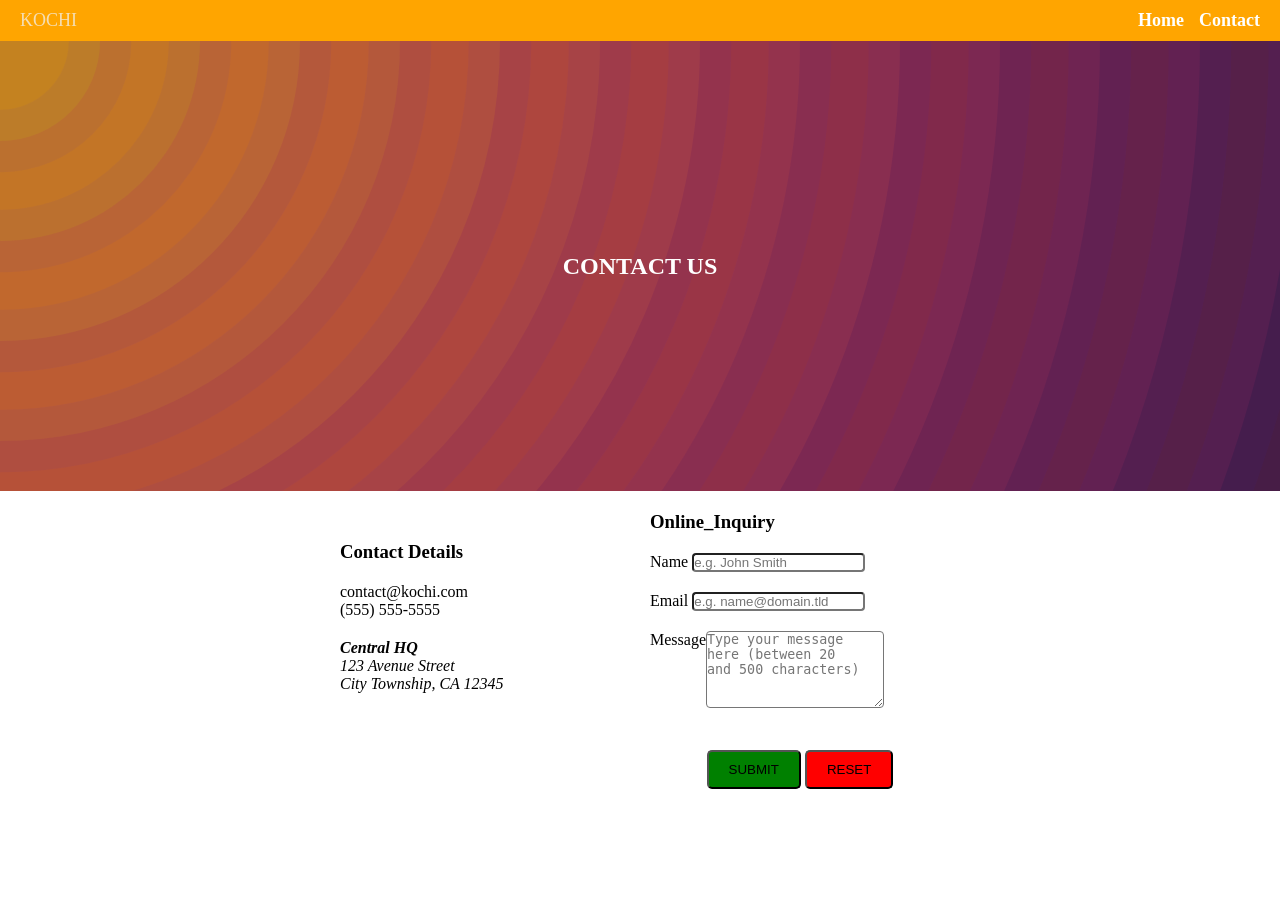
==== pages/contacts.html @ 06592b34 "add project files" ====
<!DOCTYPE html>
<html lang="en">

<head>
    <meta charset="UTF-8">
    <meta name="viewport" content="width=device-width, initial-scale=1.0">
    <title>Contact</title>
    <link rel="stylesheet" href="../css/global.css">
    <link rel="stylesheet" href="../css/contact.css">
</head>

<body>
    <header>
        <section class="navbar">
            <p>KOCHI</p>
            <div class="Navigation_linkes">
                <ul>
                    <li><a href="../index.html">Home</a></li>
                    <li><a href="contacts.html">Contact</a></li>
                </ul>
            </div>
        </section>
        <section class="Hero_Section">
            <div class="Hero_Section_img">
                <div class="Hero_Section_content">
                    <h1>CONTACT US</h1>
                </div>
            </div>
        </section>
        <section class="contact">
            <div class="Contact_Details">
                <h3>Contact Details</h3>
                <p>contact@kochi.com<br>(555) 555-5555</p>
                <address>
                    Central HQ <br>
                    123 Avenue Street <br>
                    City Township, CA 12345
                </address>
            </div>
            <div class="Online_Inquiry">
                <h3>Online_Inquiry</h3>
                <div class="name">
                <label for="Name">Name</label>
                <input type="text" id="Name" placeholder="e.g. John Smith">
                </div>
                <div class="email">
                <label for="email">Email</label>
                <input type="email" id="email" placeholder="e.g. name@domain.tld">
                </div>
                <div class="message">
                <label for="Message">Message</label>
                <textarea name="message" id="Message" rows="5" placeholder="Type your message here (between 20 
and 500 characters)"></textarea>
                </div>
                <div class="buttons">
                    <button class="submit">SUBMIT</button>
                    <button class="reset">RESET</button>
                </div>
            </div>
        </section>

    </header>
</body>

</html>
---- css/global.css ----
*{
    margin: 0;
    padding: 0;
    box-sizing: border-box;
}
.navbar
{
display: flex;
justify-content: space-between;
padding: 10px 20px;
background-color: orange;
color: wheat;
font-size: large;
}
.Navigation_linkes ul
{
    display: flex;
    gap: 15px;
    list-style-type: none;    
}
.Navigation_linkes ul a:first-of-type
{
    font-weight: bold;
}
{
    font-weight: bold;
}
.Navigation_linkes ul a
{
    text-decoration: none;
}
.navbar a{
    color: white;
    
}
.Hero_Section
{  
    background-image: url(../images/rainbow-vortex.png);
}
input, textarea {
    border-radius: 4px;
}
---- css/contact.css ----
.Hero_Section
{
         height: 50vh;
         display: flex;
         justify-content: center;
         align-items: center;
}
.Hero_Section h1{
    color: white;
}
.contact
{   
    width: calc( 100% - 20%);
    height: auto;   
    display: flex;
    justify-content: center;
    align-items: center;
    margin: 20px auto;
    gap: 20px;
}
.contact .Contact_Details
{
    width: 300px;
    height: 300px;
    display: flex;
    flex-direction: column;
    gap: 20px;
    padding: 10px;
}
.contact .Online_Inquiry
{   display: flex;
    width: 300px;
    height: 300px;
    flex-direction: column;
    gap: 20px;
    margin-bottom:40px ;
}
.contact .message
{
    display: flex;
}
address::first-line
{
    font-weight: bold;
}
.buttons
{
    margin: auto;
}
.buttons .submit
{
    background-color: green;
    border-radius: 5px;
    padding: 10px 20px;
}
.buttons .reset{
     background-color: red;
    border-radius: 5px;
    padding: 10px 20px;
}


@media screen and (max-width:1200px)
{
    .contact{
        display: grid;
        grid-template-columns: 1fr;
        grid-template-rows:1fr 1fr ;
        align-items: center;
        justify-content: center;
    }
.contact .Contact_Details,
.contact .Online_Inquiry    {
      align-items: center;
        width: 100%;
        height: auto;
    }

}
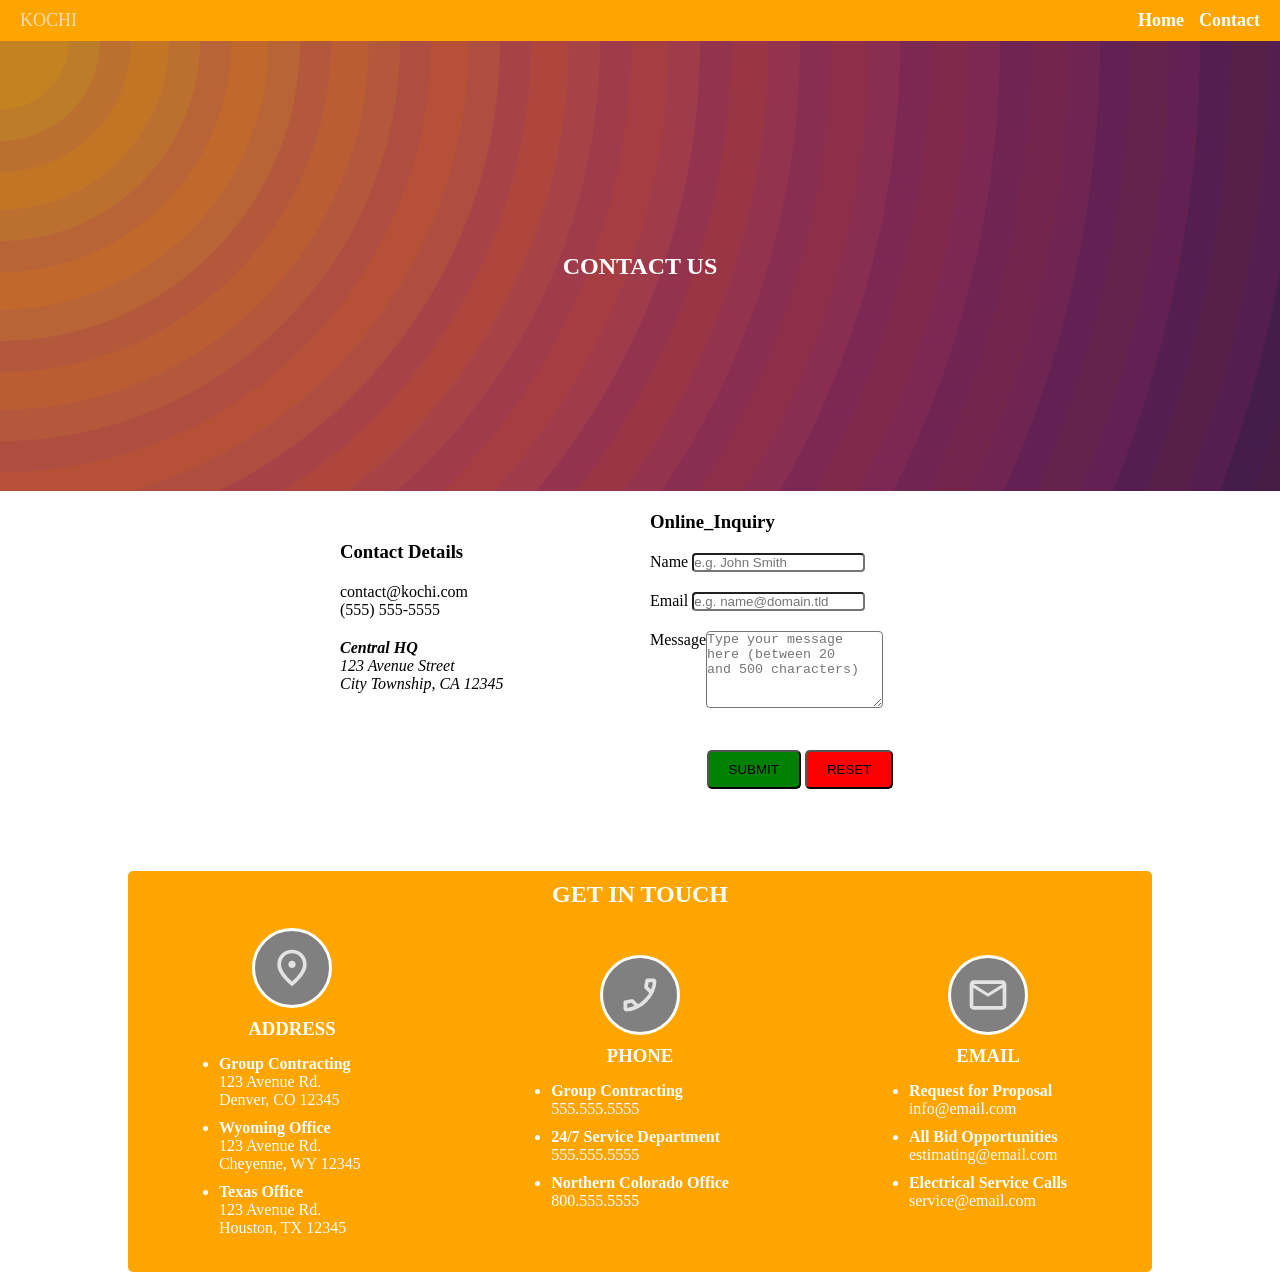
==== commit cea66990: "add footer section in poth pages" ====
--- a/pages/contacts.html
+++ b/pages/contacts.html
@@ -27,7 +27,10 @@
                 </div>
             </div>
         </section>
-        <section class="contact">
+        
+    </header>
+    <main>
+<section class="contact">
             <div class="Contact_Details">
                 <h3>Contact Details</h3>
                 <p>contact@kochi.com<br>(555) 555-5555</p>
@@ -58,8 +61,55 @@
                 </div>
             </div>
         </section>
-
-    </header>
+    </main>
+    <footer>
+          <footer>
+        <div class="footer_container">
+            <h2>GET IN TOUCH</h2>
+            <div class="footer_row">
+                <div class="address">
+                    <img src="../icons/location_on_24dp_E3E3E3_FILL0_wght400_GRAD0_opsz24.svg" alt="location icon">
+                    <h3>ADDRESS</h3>
+                    <ul>
+                        <li>Group Contracting<br>
+                            123 Avenue Rd.<br>
+                            Denver, CO 12345</li>
+                        <li>Wyoming Office<br>
+                            123 Avenue Rd.<br>
+                            Cheyenne, WY 12345</li>
+                        <li>Texas Office<br>
+                            123 Avenue Rd.<br>
+                            Houston, TX 12345</li>
+                    </ul>
+                </div>
+                <div class="phone">
+                    <img src="../icons/phone_enabled_24dp_E3E3E3_FILL0_wght400_GRAD0_opsz24.svg" alt="Phone icon">
+                    <h3>PHONE</h3>
+                    <ul>
+                        <li>Group Contracting<br>
+                            555.555.5555</li>
+                        <li>24/7 Service Department<br>
+                            555.555.5555</li>
+                        <li>Northern Colorado Office<br>
+                            800.555.5555</li>
+                    </ul>
+                </div>
+                <div class="email">
+                    <img src="../icons/mail_24dp_E3E3E3_FILL0_wght400_GRAD0_opsz24.svg" alt="email icon">
+                    <h3>EMAIL</h3>
+                    <ul>
+                        <li>Request for Proposal<br>
+                            info@email.com</li>
+                        <li>All Bid Opportunities<br>
+                            estimating@email.com</li>
+                        <li>Electrical Service Calls<br>
+                            service@email.com</li>
+                    </ul>
+                </div>
+            </div>
+        </div>
+    </footer>
+    </footer>
 </body>
 
 </html>
--- a/css/global.css
+++ b/css/global.css
@@ -40,3 +40,63 @@
 input, textarea {
     border-radius: 4px;
 }
+.footer_container
+{
+    color: white;
+}
+.footer_container
+{
+    width: calc( 100% - 20% );
+    margin: auto;
+    display: flex;
+    flex-direction: column;
+    justify-content: center;
+    align-items: center;
+    background-color: orange;
+    padding: 10px 0px;
+    border-radius: 5px;
+}
+.footer_container .footer_row
+{   width: 100%;
+    display: grid;
+    grid-template-columns: repeat(auto-fit,minmax(300px,1fr));
+    gap: 20px   
+   
+}
+.footer_container .footer_row .address,
+.footer_container .footer_row .phone,
+.footer_container .footer_row .email
+{ 
+display: flex;
+flex-direction: column;
+justify-content: center;
+align-items: center;
+gap: 10px;    
+padding: 20px;
+}
+.footer_container ul
+{
+    display: flex;
+    flex-direction: column;
+    justify-content: center;
+    align-items:start;
+}
+
+
+.footer_container ul li{
+    padding: 5px 0px;
+}
+.footer_container ul li::first-line
+{
+    font-weight: bold;
+}
+footer img{
+    width: 80px;
+    background-color: gray;
+    padding: 15px;
+    border-radius: 50%;
+    border-style: solid;
+
+    
+}
+
